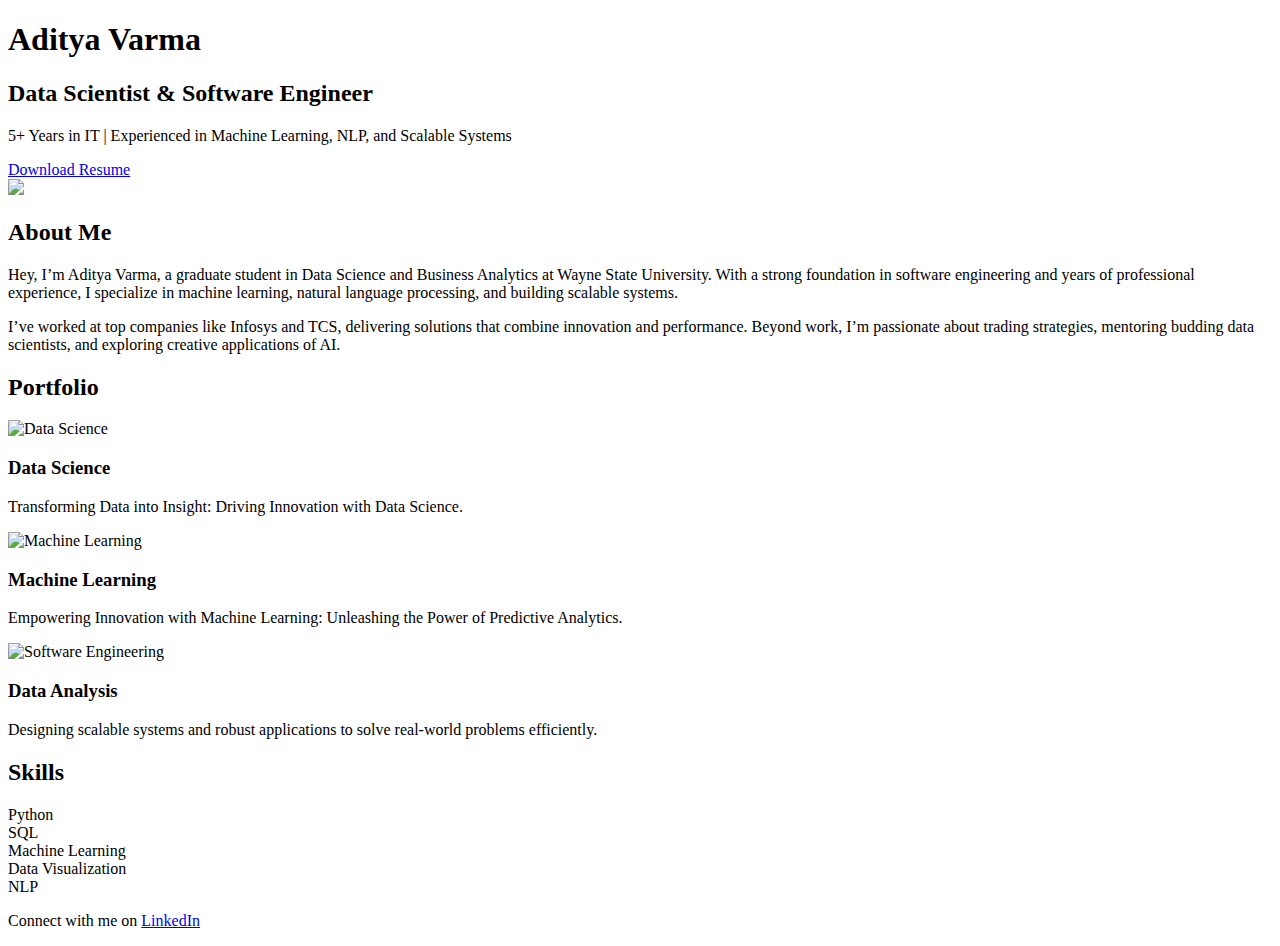
==== index.html @ fedd1f40 "Update index.html" ====
<!DOCTYPE html>
<html lang="en">
<head>
    <meta charset="UTF-8">
    <meta name="viewport" content="width=device-width, initial-scale=1.0">
    <title>Aditya Varma | Data Scientist & Software Engineer</title>
    <link rel="stylesheet" href="style.css">
</head>
<body>
    <!-- HEADER SECTION -->
    <header>
        <h1>Aditya Varma</h1>
        <h2>Data Scientist & Software Engineer</h2>
        <p>5+ Years in IT | Experienced in Machine Learning, NLP, and Scalable Systems</p>
        <a href="resume/Aditya_Resume.pdf" download>Download Resume</a>
    </header>

    <!-- ABOUT ME SECTION -->
    <section id="about">
        <div class="about-container">
            <div class="profile-picture">
                <img src="images/dp.JPG">
            </div>
            <div class="about-content">
                <h2>About Me</h2>
                <p>Hey, I’m Aditya Varma, a graduate student in Data Science and Business Analytics at Wayne State University. With a strong foundation in software engineering and years of professional experience, I specialize in machine learning, natural language processing, and building scalable systems.</p>
                <p>I’ve worked at top companies like Infosys and TCS, delivering solutions that combine innovation and performance. Beyond work, I’m passionate about trading strategies, mentoring budding data scientists, and exploring creative applications of AI.</p>
            </div>
        </div>
    </section>

    <!-- PORTFOLIO SECTION -->
    <section id="portfolio">
        <h2>Portfolio</h2>
        <div class="portfolio-container">
            <div class="portfolio-item">
                <img src="images/data_science.jpg" alt="Data Science">
                <h3>Data Science</h3>
                <p>Transforming Data into Insight: Driving Innovation with Data Science.</p>
            </div>
            <div class="portfolio-item">
                <img src="images/machine_learning.jpg" alt="Machine Learning">
                <h3>Machine Learning</h3>
                <p>Empowering Innovation with Machine Learning: Unleashing the Power of Predictive Analytics.</p>
            </div>
            <div class="portfolio-item">
                <img src="images/software_engineering.jpg" alt="Software Engineering">
                <h3>Data Analysis</h3>
                <p>Designing scalable systems and robust applications to solve real-world problems efficiently.</p>
            </div>
        </div>
    </section>

    <!-- SKILLS SECTION -->
    <section id="skills">
        <h2>Skills</h2>
        <div class="skills-container">
            <div class="skill-item">Python</div>
            <div class="skill-item">SQL</div>
            <div class="skill-item">Machine Learning</div>
            <div class="skill-item">Data Visualization</div>
            <div class="skill-item">NLP</div>
        </div>
    </section>

    <!-- FOOTER SECTION -->
    <footer>
        <p>Connect with me on <a href="https://www.linkedin.com/in/aditya-varma-a01a56116/" target="_blank">LinkedIn</a></p>
    </footer>
</body>
</html>
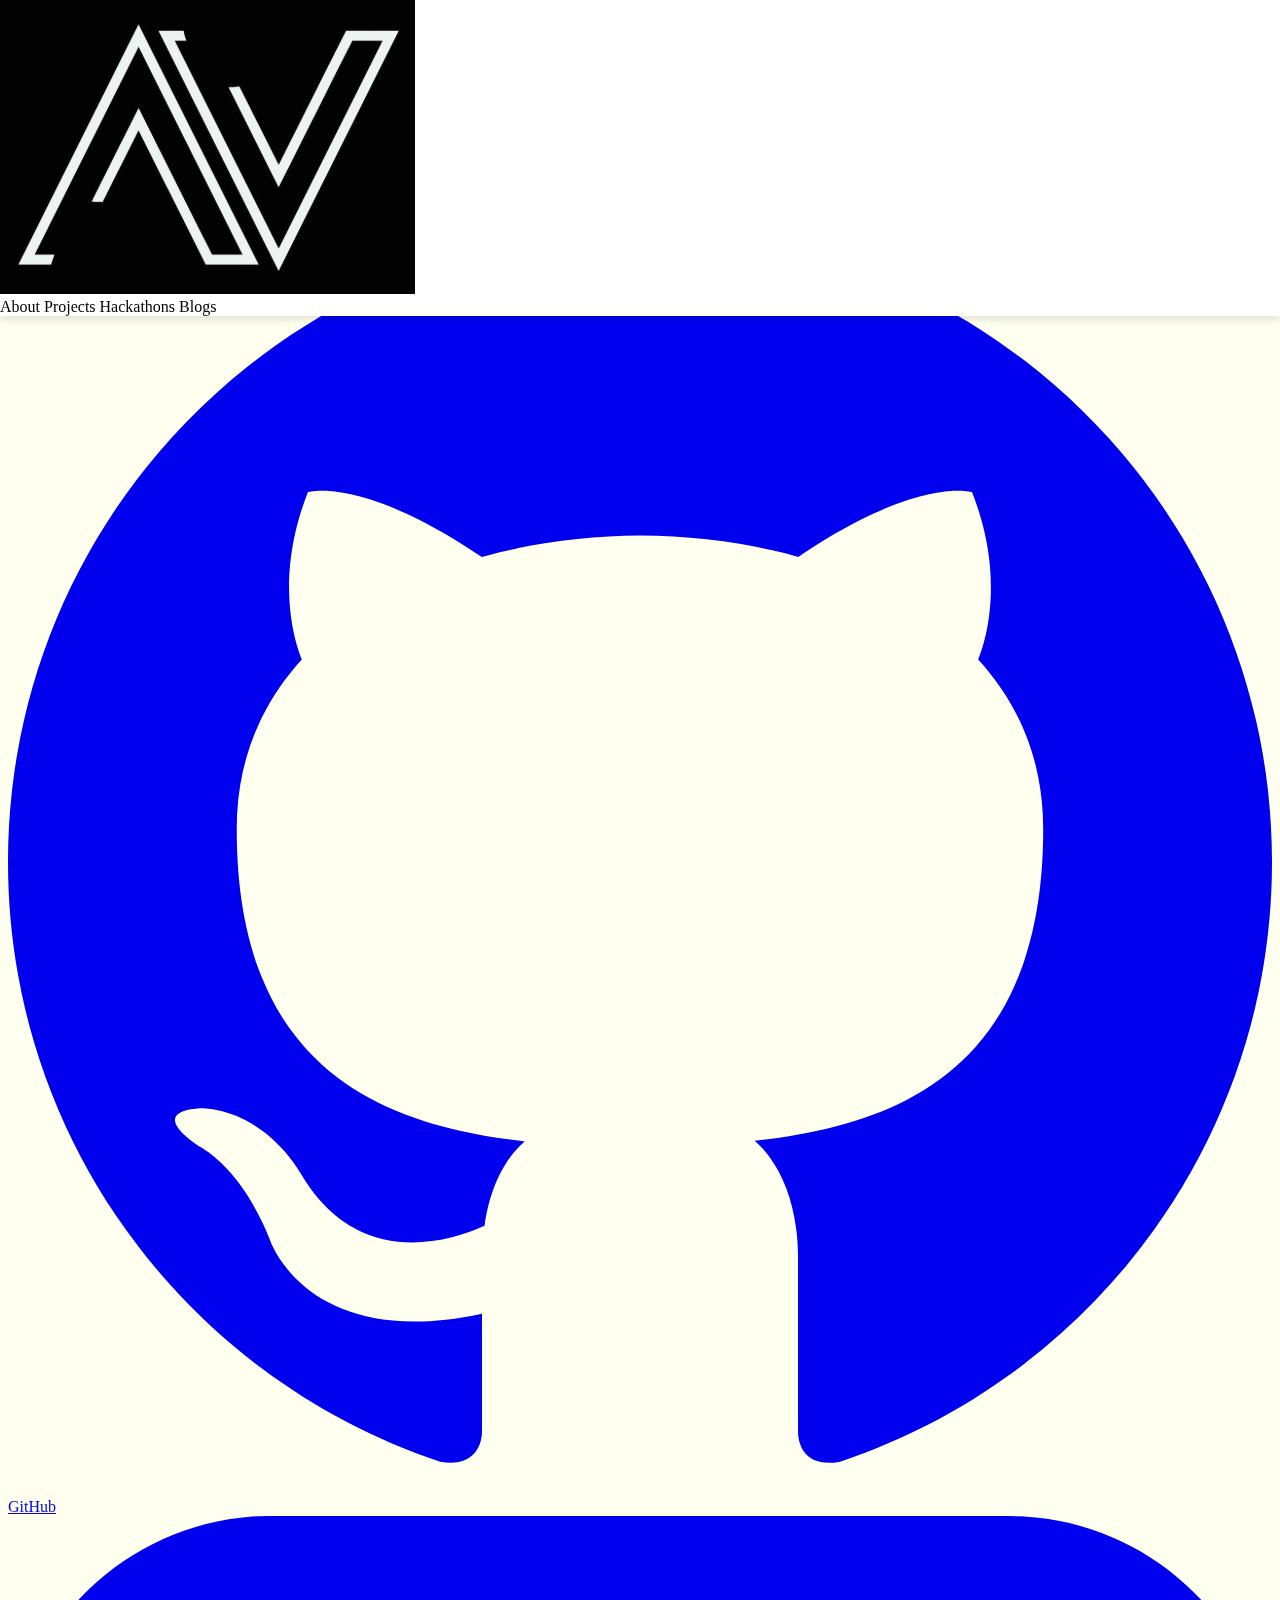
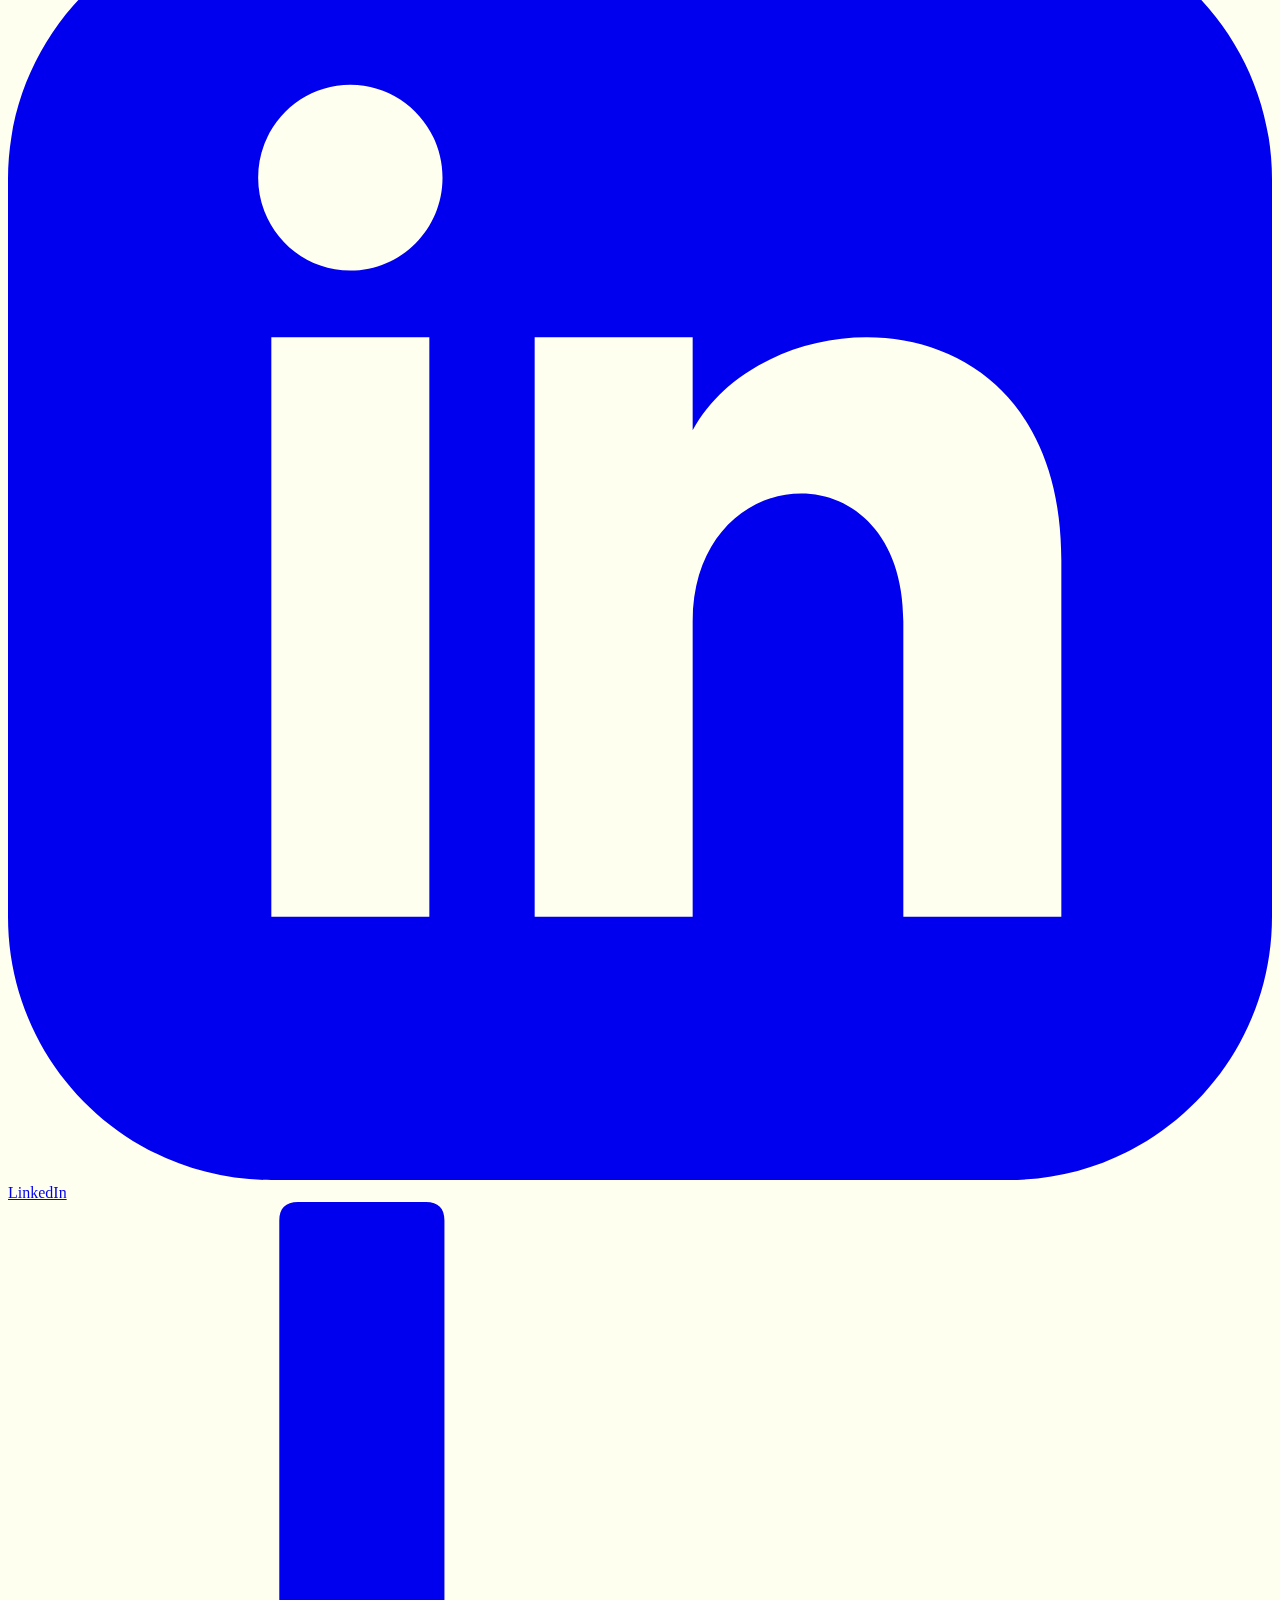
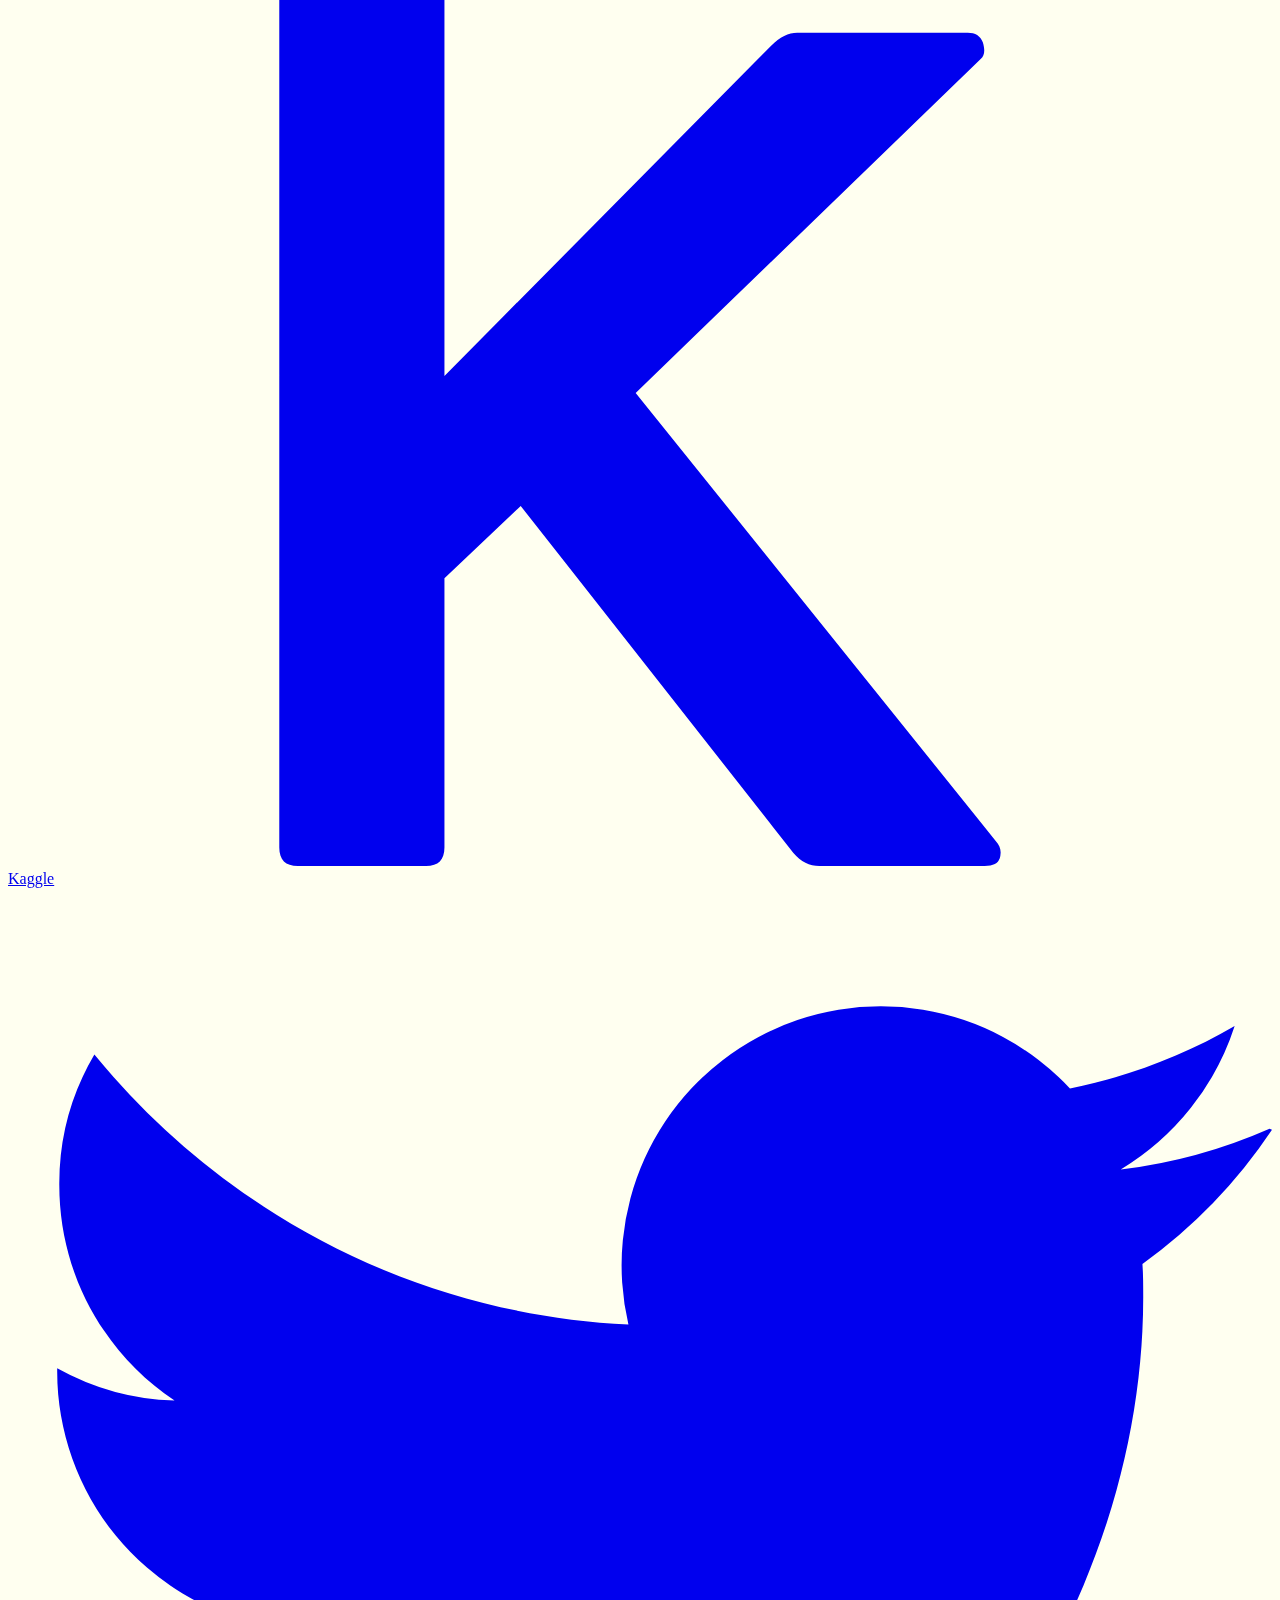
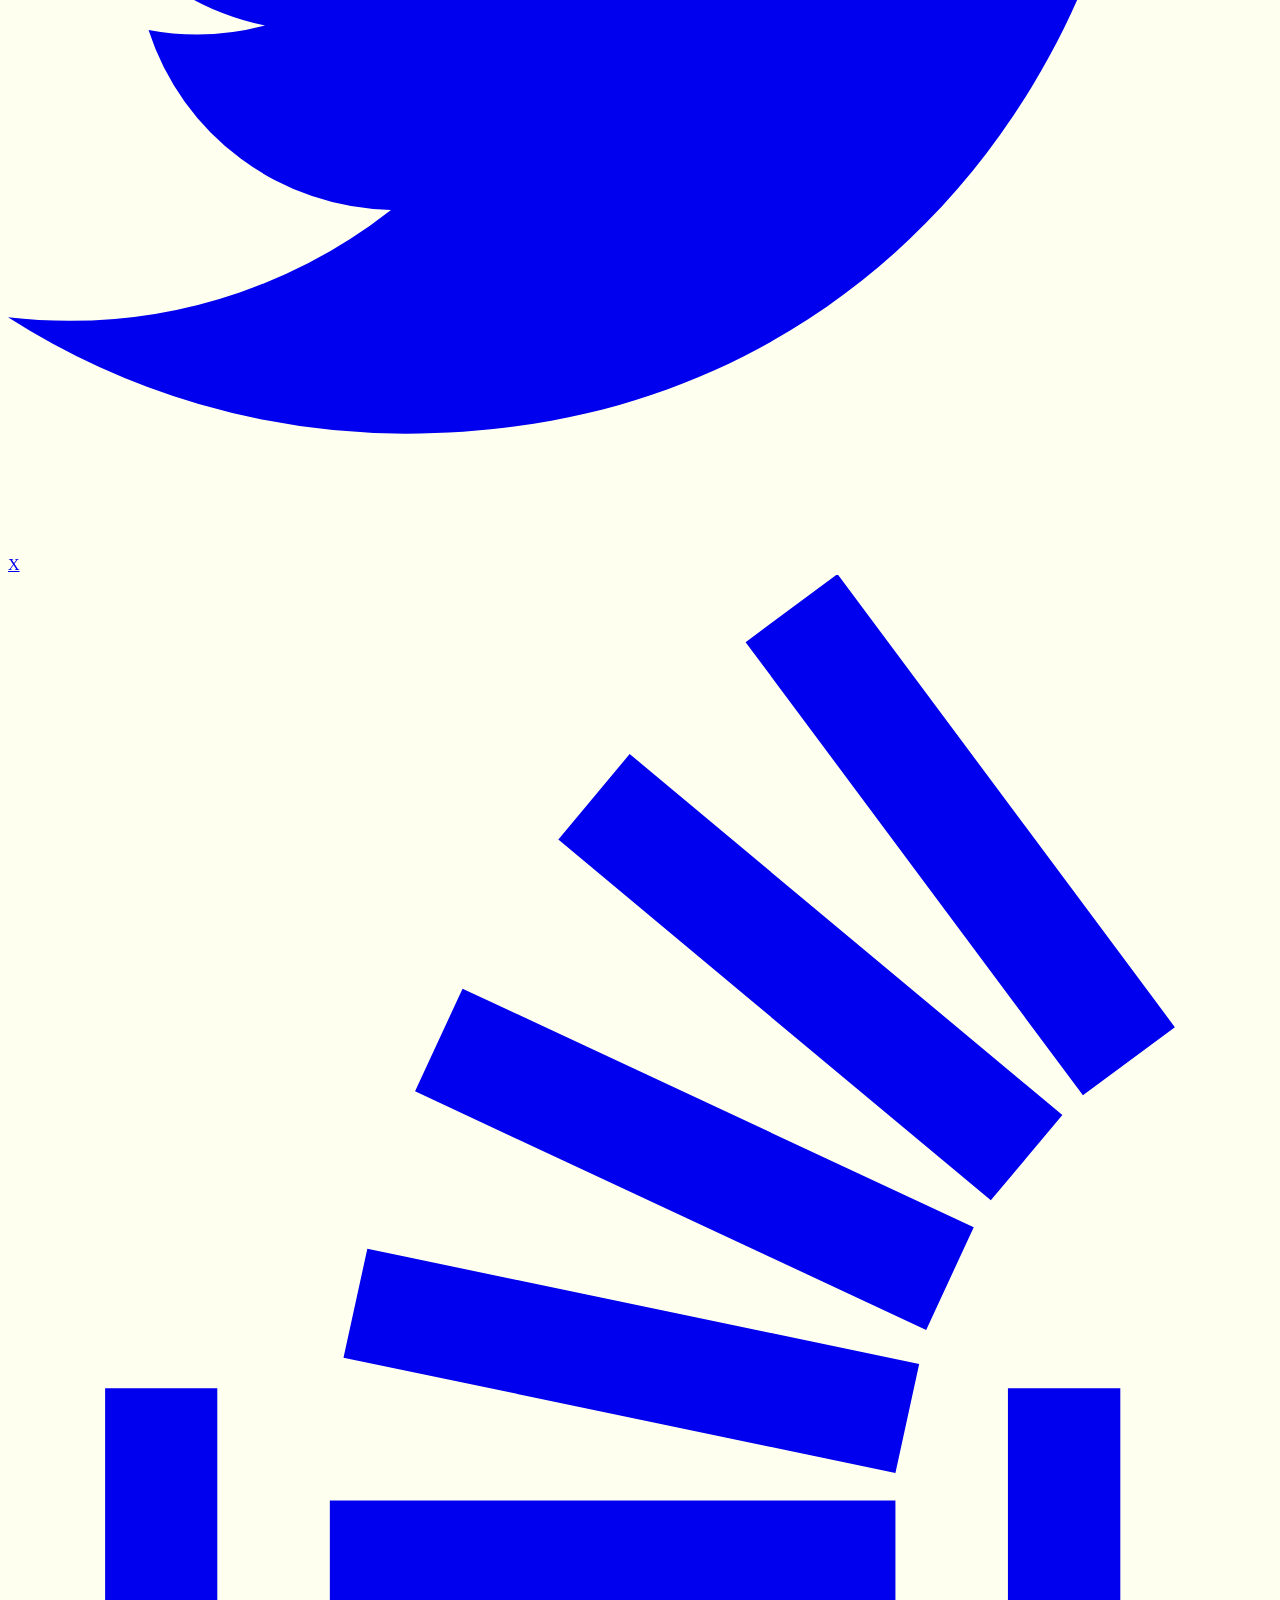
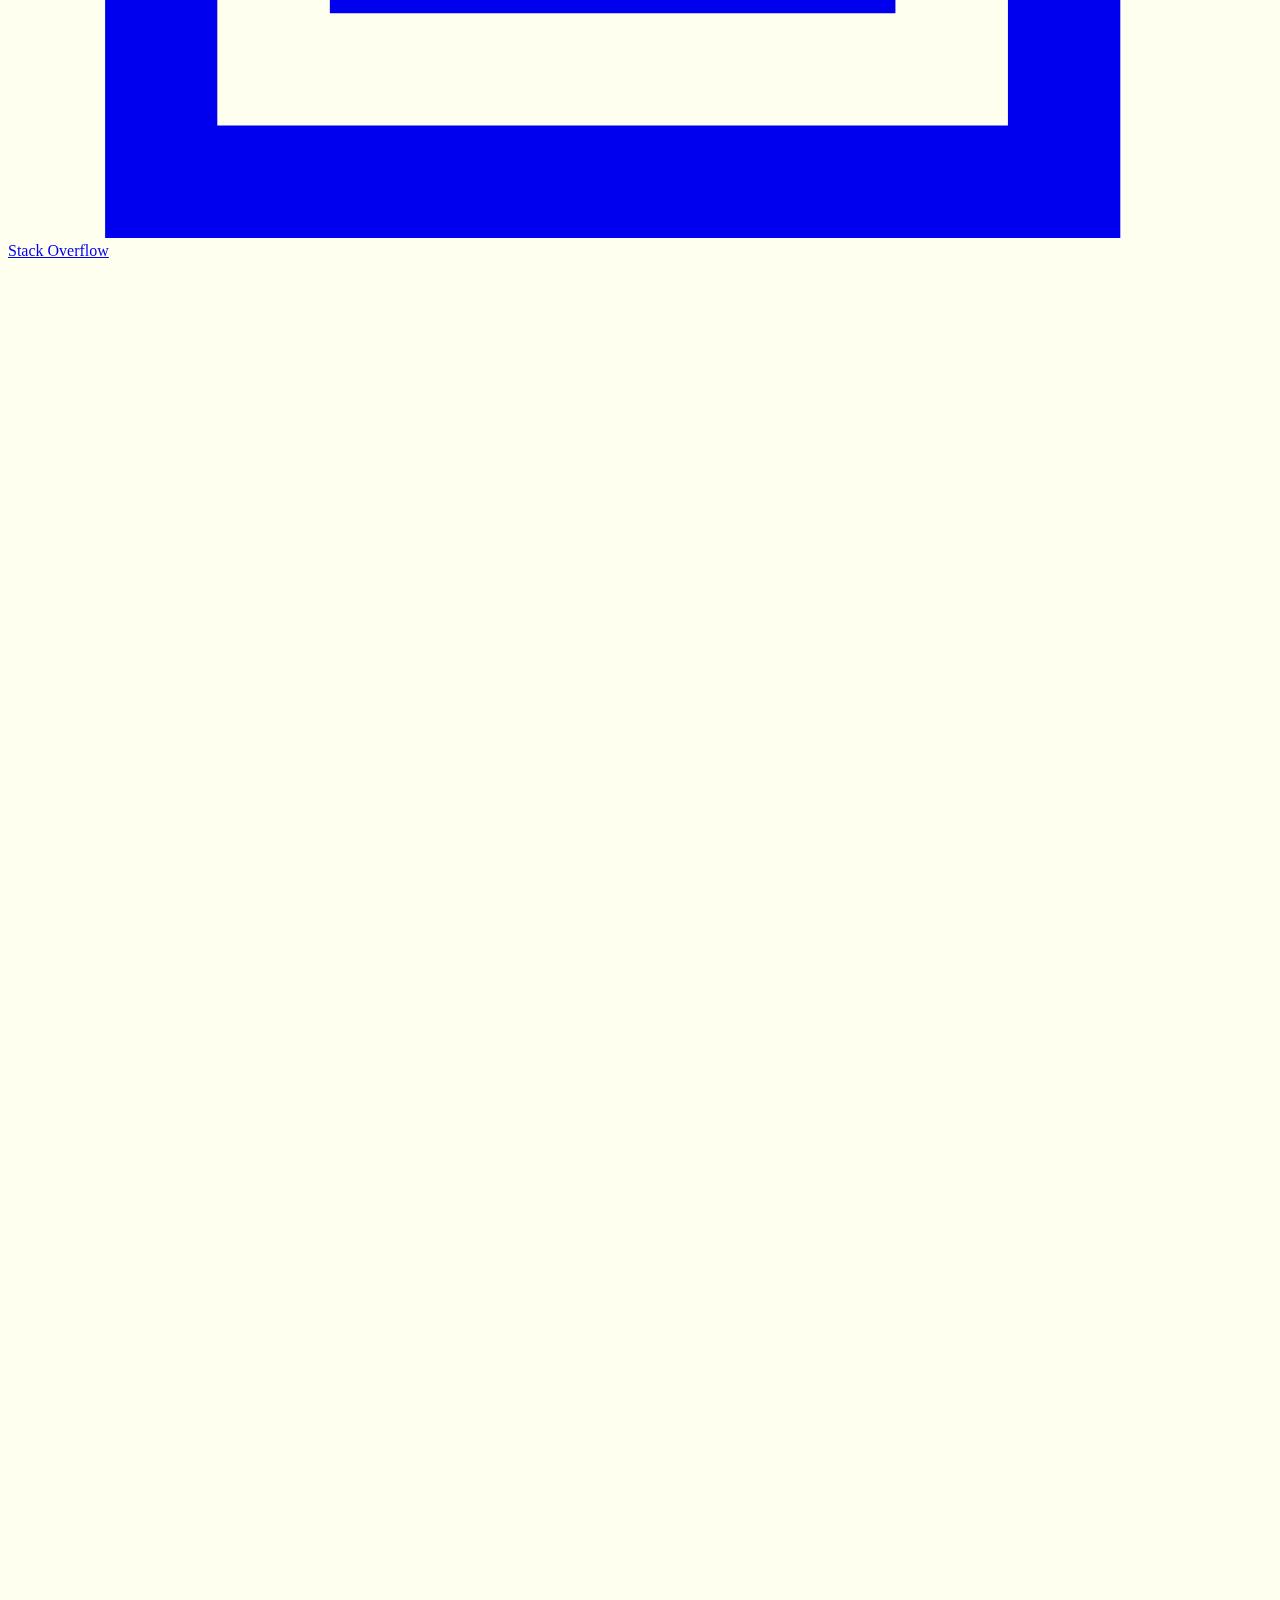
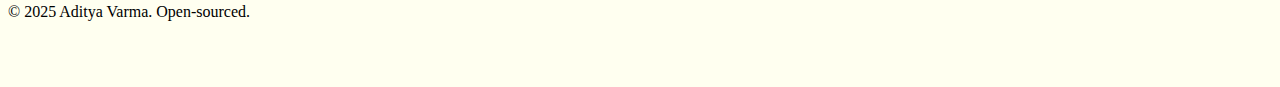
==== commit 747b0348: "updated portfolio" ====
--- a/index.html
+++ b/index.html
@@ -1,71 +1,319 @@
 <!DOCTYPE html>
-<html lang="en">
-<head>
-    <meta charset="UTF-8">
-    <meta name="viewport" content="width=device-width, initial-scale=1.0">
+<html lang="en" class="scroll-smooth">
+  <head>
+    <meta charset="UTF-8" />
+    <meta name="viewport" content="width=device-width, initial-scale=1" />
     <title>Aditya Varma | Data Scientist & Software Engineer</title>
-    <link rel="stylesheet" href="style.css">
-</head>
-<body>
-    <!-- HEADER SECTION -->
-    <header>
-        <h1>Aditya Varma</h1>
-        <h2>Data Scientist & Software Engineer</h2>
-        <p>5+ Years in IT | Experienced in Machine Learning, NLP, and Scalable Systems</p>
-        <a href="resume/Aditya_Resume.pdf" download>Download Resume</a>
+    <!-- Tailwind CSS CDN -->
+    <link
+      href="https://cdn.jsdelivr.net/npm/tailwindcss@2.2.19/dist/tailwind.min.css"
+      rel="stylesheet"
+    />
+    <!-- Font Awesome CDN for icons -->
+    <link
+      rel="stylesheet"
+      href="https://cdnjs.cloudflare.com/ajax/libs/font-awesome/6.4.0/css/all.min.css"
+      integrity="sha512-dM8D7S9jDCO+f/xZB+KOVuCw3ZL5tHjzvBMH2V7q/sKMOEvWMS2FAqSJx3UOa+9C1C/5LOa2VxvVUf7b+4F1Bw=="
+      crossorigin="anonymous"
+      referrerpolicy="no-referrer"
+    />
+    <!-- AOS Library for scroll animations -->
+    <link
+      href="https://unpkg.com/aos@2.3.1/dist/aos.css"
+      rel="stylesheet"
+    />
+
+    <style>
+      /* Apply Times New Roman to all text */
+      body {
+        font-family: 'Times New Roman', Times, serif;
+      }
+
+      /* Set light background color (Ivory) for non-dark mode */
+      html:not(.dark) body {
+        background-color: #fffff0 !important; /* Ivory */
+      }
+
+      /* Enable smooth scrolling */
+      html {
+        scroll-behavior: smooth;
+        scroll-padding-top: 9rem;
+      }
+
+      /* Custom styles for the navigation bar */ 
+      nav {
+        position: fixed;
+        top: 0;
+        left: 0;
+        width: 100%;
+        z-index: 50;
+        background-color: white;
+        box-shadow: 0 4px 6px rgba(0, 0, 0, 0.1);
+      }
+
+      nav a {
+        color: inherit;
+        text-decoration: none;
+        transition: color 0.3s ease;
+      }
+
+      nav a:hover {
+        color: #3b82f6; /* Tailwind's 'blue-500' color */
+      }
+    </style>
+  </head>
+  <body class="bg-[#FFF8E7] text-gray-800 dark:bg-gray-900 dark:text-gray-100 transition-colors duration-500">
+    <!-- Theme Toggle Button -->
+    <div class="fixed top-4 right-4 z-50">
+      <button
+        id="theme-toggle"
+        class="p-2 rounded-full bg-gray-200 dark:bg-gray-700 focus:outline-none"
+        aria-label="Toggle Theme"
+      >
+        <i id="theme-icon" class="fas fa-moon"></i>
+      </button>
+    </div>
+
+    <!-- Navigation Bar -->
+    <nav class="fixed top-0 left-0 w-full bg-white dark:bg-gray-900 shadow-md z-50">
+      <div class="container mx-auto flex items-center justify-between py-4 px-6">
+        <!-- Logo -->
+        <div class="text-xl font-bold">
+          <a href="#about" class="hover:text-blue-500 flex items-center">
+            <img src="images\logo.png" alt="Aditya Varma Logo" class="h-10">
+          </a>
+        </div>
+    
+        <!-- Navigation Links -->
+        <div class="space-x-6 text-lg">
+          <a href="#about" class="hover:text-blue-500">About</a>
+          <a href="#projects" class="hover:text-blue-500">Projects</a>
+          <a href="#hackathons" class="hover:text-blue-500">Hackathons</a>
+          <a href="#blogs" class="hover:text-blue-500">Blogs</a>
+        </div>
+      </div>
+    </nav>
+  
+    <!-- Header / Introduction Section -->
+    <header id="about" class="min-h-screen flex items-center">
+      <div class="container mx-auto px-6">
+        <div class="flex flex-col md:flex-row items-center md:items-start space-y-8 md:space-y-0 md:space-x-8">
+          <!-- Picture Area -->
+          <div class="w-full md:w-1/5 h-auto md:h-80 rounded-2xl shadow-lg overflow-hidden bg-gray-200 dark:bg-gray-800 flex items-center justify-center">
+            <img src="images\dp.JPG" alt="Aditya Varma" class="w-full h-full object-cover object-center scale-90">
+          </div>
+  
+          <!-- Text Content Area -->
+          <div class="w-full md:w-3/4">
+            <h1 class="text-2xl md:text-3xl font-semibold mb-4 text-gray-800 dark:text-gray-100 font-serif" data-aos="fade-up">
+              Data Scientist, Software Engineer &amp; Machine Learning Enthusiast
+            </h1>
+            <p class="text-base leading-relaxed text-gray-600 dark:text-gray-300 mb-8 font-serif" data-aos="fade-up" data-aos-delay="200">
+              I'm a passionate technologist who thrives on solving complex puzzles at the intersection of software and data.
+              Over the past five years, I honed my skills as a Software Engineer, building robust applications and optimizing backend services.
+              I discovered a deep fascination for data science and machine learning, leading me to develop intelligent solutions.
+              My experience includes developing NLP-based mental health chatbots, optimizing backend services, and data visualization
+              through tools like Tableau and Power BI. I'm proficient in Python, SQL, cloud technologies, and predictive modeling.
+              I aim to create innovative, impactful systems that bridge the gap between software and data science.
+            </p>
+            <!-- Social Media Links -->
+            <div class="flex flex-wrap gap-3 items-center" data-aos="fade-up" data-aos-delay="400">
+              <!-- Download Resume Button -->
+              <a  
+                href="resume\Resume_Data_Science.pdf"
+                download
+                class="inline-flex items-center px-4 py-2 text-lg font-bold text-white rounded-lg bg-green-600 hover:bg-green-700 transform hover:scale-105 transition-all duration-300 shadow-md hover:shadow-lg"
+              >
+                <i class="fas fa-download mr-2"></i>
+                Download Resume
+              </a>
+  
+              <a href="https://github.com/iamadityavarma" target="_blank" 
+                class="inline-flex items-center px-3 py-1.5 rounded-md bg-gray-100 hover:bg-gray-200 text-gray-700 text-sm font-medium transition-colors duration-300">
+                <svg class="w-4 h-4 mr-2" viewBox="0 0 24 24" fill="currentColor">
+                  <path d="M12 0c-6.626 0-12 5.373-12 12 0 5.302 3.438 9.8 8.207 11.387.599.111.793-.261.793-.577v-2.234c-3.338.726-4.033-1.416-4.033-1.416-.546-1.387-1.333-1.756-1.333-1.756-1.089-.745.083-.729.083-.729 1.205.084 1.839 1.237 1.839 1.237 1.07 1.834 2.807 1.304 3.492.997.107-.775.418-1.305.762-1.604-2.665-.305-5.467-1.334-5.467-5.931 0-1.311.469-2.381 1.236-3.221-.124-.303-.535-1.524.117-3.176 0 0 1.008-.322 3.301 1.23.957-.266 1.983-.399 3.003-.404 1.02.005 2.047.138 3.006.404 2.291-1.552 3.297-1.23 3.297-1.23.653 1.653.242 2.874.118 3.176.77.84 1.235 1.911 1.235 3.221 0 4.609-2.807 5.624-5.479 5.921.43.372.823 1.102.823 2.222v3.293c0 .319.192.694.801.576 4.765-1.589 8.199-6.086 8.199-11.386 0-6.627-5.373-12-12-12z"/>
+                </svg>
+                GitHub
+              </a>
+  
+              <a href="https://www.linkedin.com/in/aditya-varma-a01a56116/" target="_blank" 
+                class="inline-flex items-center px-3 py-1.5 rounded-md bg-gray-100 hover:bg-gray-200 text-[#0A66C2] text-sm font-medium transition-colors duration-300">
+                <svg class="w-4 h-4 mr-2" viewBox="0 0 24 24" fill="currentColor">
+                  <path d="M19 0h-14c-2.761 0-5 2.239-5 5v14c0 2.761 2.239 5 5 5h14c2.762 0 5-2.239 5-5v-14c0-2.761-2.238-5-5-5zm-11 19h-3v-11h3v11zm-1.5-12.268c-.966 0-1.75-.79-1.75-1.764s.784-1.764 1.75-1.764 1.75.79 1.75 1.764-.783 1.764-1.75 1.764zm13.5 12.268h-3v-5.604c0-3.368-4-3.113-4 0v5.604h-3v-11h3v1.765c1.396-2.586 7-2.777 7 2.476v6.759z"/>
+                </svg>
+                LinkedIn
+              </a>
+  
+              <a href="https://www.kaggle.com/iamadityavarma" target="_blank" 
+                class="inline-flex items-center px-3 py-1.5 rounded-md bg-gray-100 hover:bg-gray-200 text-[#20BEFF] text-sm font-medium transition-colors duration-300">
+                <svg class="w-4 h-4 mr-2" viewBox="0 0 24 24" fill="currentColor">
+                  <path d="M18.825 23.859c-.022.092-.117.141-.281.141h-3.139c-.187 0-.351-.082-.492-.248l-5.178-6.589-1.448 1.374v5.111c0 .235-.117.352-.351.352H5.505c-.236 0-.354-.117-.354-.352V.353c0-.233.118-.353.354-.353h2.431c.234 0 .351.12.351.353v14.343l6.203-6.272c.165-.165.33-.246.495-.246h3.239c.144 0 .236.06.285.18.046.149.034.255-.036.315l-6.555 6.344 6.836 8.507c.095.104.117.208.07.358"/>
+                </svg>
+                Kaggle
+              </a>
+  
+              <a href="https://x.com/AdityaGana60462" target="_blank" 
+                class="inline-flex items-center px-3 py-1.5 rounded-md bg-gray-100 hover:bg-gray-200 text-[#1DA1F2] text-sm font-medium transition-colors duration-300">
+                <svg class="w-4 h-4 mr-2" viewBox="0 0 24 24" fill="currentColor">
+                  <path d="M23.953 4.57a10 10 0 01-2.825.775 4.958 4.958 0 002.163-2.723c-.951.555-2.005.959-3.127 1.184a4.92 4.92 0 00-8.384 4.482C7.69 8.095 4.067 6.13 1.64 3.162a4.822 4.822 0 00-.666 2.475c0 1.71.87 3.213 2.188 4.096a4.904 4.904 0 01-2.228-.616v.06a4.923 4.923 0 003.946 4.827 4.996 4.996 0 01-2.212.085 4.936 4.936 0 004.604 3.417 9.867 9.867 0 01-6.102 2.105c-.39 0-.779-.023-1.17-.067a13.995 13.995 0 007.557 2.209c9.053 0 13.998-7.496 13.998-13.985 0-.21 0-.42-.015-.63A9.935 9.935 0 0024 4.59z"/>
+                </svg>
+                X
+              </a>
+  
+              <a href="https://stackoverflow.com/users/23480962/aditya-ganapathiraju" target="_blank" 
+                class="inline-flex items-center px-3 py-1.5 rounded-md bg-gray-100 hover:bg-gray-200 text-[#F48024] text-sm font-medium transition-colors duration-300">
+                <svg class="w-4 h-4 mr-2" viewBox="0 0 24 24" fill="currentColor">
+                  <path d="M18.986 21.865v-6.404h2.134V24H1.844v-8.539h2.13v6.404h15.012zM6.111 19.731H16.85v-2.137H6.111v2.137zm.259-4.852l10.48 2.189.451-2.07-10.478-2.187-.453 2.068zm1.359-5.056l9.705 4.53.903-1.95-9.706-4.53-.902 1.95zm2.715-4.785l8.217 6.855 1.359-1.62-8.216-6.853-1.35 1.618zM15.751 0l-1.746 1.294 6.405 8.604 1.746-1.294L15.749 0z"/>
+                </svg>
+                Stack Overflow
+              </a>
+            </div>
+          </div>
+        </div>
+      </div>
     </header>
 
-    <!-- ABOUT ME SECTION -->
-    <section id="about">
-        <div class="about-container">
-            <div class="profile-picture">
-                <img src="images/dp.JPG">
-            </div>
-            <div class="about-content">
-                <h2>About Me</h2>
-                <p>Hey, I’m Aditya Varma, a graduate student in Data Science and Business Analytics at Wayne State University. With a strong foundation in software engineering and years of professional experience, I specialize in machine learning, natural language processing, and building scalable systems.</p>
-                <p>I’ve worked at top companies like Infosys and TCS, delivering solutions that combine innovation and performance. Beyond work, I’m passionate about trading strategies, mentoring budding data scientists, and exploring creative applications of AI.</p>
-            </div>
-        </div>
-    </section>
-
-    <!-- PORTFOLIO SECTION -->
-    <section id="portfolio">
-        <h2>Portfolio</h2>
-        <div class="portfolio-container">
-            <div class="portfolio-item">
-                <img src="images/data_science.jpg" alt="Data Science">
-                <h3>Data Science</h3>
-                <p>Transforming Data into Insight: Driving Innovation with Data Science.</p>
-            </div>
-            <div class="portfolio-item">
-                <img src="images/machine_learning.jpg" alt="Machine Learning">
-                <h3>Machine Learning</h3>
-                <p>Empowering Innovation with Machine Learning: Unleashing the Power of Predictive Analytics.</p>
-            </div>
-            <div class="portfolio-item">
-                <img src="images/software_engineering.jpg" alt="Software Engineering">
-                <h3>Data Analysis</h3>
-                <p>Designing scalable systems and robust applications to solve real-world problems efficiently.</p>
-            </div>
-        </div>
-    </section>
-
-    <!-- SKILLS SECTION -->
-    <section id="skills">
-        <h2>Skills</h2>
-        <div class="skills-container">
-            <div class="skill-item">Python</div>
-            <div class="skill-item">SQL</div>
-            <div class="skill-item">Machine Learning</div>
-            <div class="skill-item">Data Visualization</div>
-            <div class="skill-item">NLP</div>
-        </div>
-    </section>
-
-    <!-- FOOTER SECTION -->
-    <footer>
-        <p>Connect with me on <a href="https://www.linkedin.com/in/aditya-varma-a01a56116/" target="_blank">LinkedIn</a></p>
+    <!-- Projects Section -->
+    <section id="projects" class="container mx-auto px-4 py-8" data-aos="fade-up">
+      <h2 class="text-3xl font-semibold mb-4">Projects</h2>
+      <div class="grid grid-cols-1 md:grid-cols-2 gap-8">
+        <!-- Project Card 1 -->
+        <div class="p-6 border rounded dark:border-gray-700 hover:shadow-lg transition-shadow duration-300">
+          <h3 class="text-2xl font-bold mb-2">Mental Health Chatbot</h3>
+          <p class="mb-4">
+            A mental health chatbot built using the LLaMA Transformer, designed to provide emotional support, answer mental health queries, and facilitate meaningful conversations.
+            🛠️ Tech Stack Frameworks & Libraries: PyTorch, TensorFlow, Keras NLP Tools: NLTK, SpaCy Frontend Interface: Gradio Deployment Platform: Google Colab (GPU) Version Control: Git
+          </p>
+          <a href="https://github.com/iamadityavarma/Mental-Health-Chatbot" target="_blank" class="text-blue-500 hover:underline">
+            View Project &rarr;
+          </a>
+        </div>
+        <!-- Project Card 2 -->
+        <div class="p-6 border rounded dark:border-gray-700 hover:shadow-lg transition-shadow duration-300">
+          <h3 class="text-2xl font-bold mb-2">US Chronic Disease Analysis</h3>
+          <p class="mb-4">
+            This project analyzes chronic disease data across the United States to identify trends, patterns, and risk factors. It includes data cleaning, visualization, and machine learning models (Linear Regression, Random Forest, XGBoost) to predict future disease prevalence. The project also features a web interface to interact with model results and insights.
+          </p>
+          <a href="https://github.com/iamadityavarma/us_chronic_disease_analysis" target="_blank" class="text-blue-500 hover:underline">
+            View Project &rarr;
+          </a>
+        </div>
+        <!-- Project Card 3 -->
+        <div class="p-6 border rounded dark:border-gray-700 hover:shadow-lg transition-shadow duration-300">
+          <h3 class="text-2xl font-bold mb-2">COVID-19 Radiography Image Detection Model</h3>
+          <p class="mb-4">
+            This project uses machine learning models to classify radiography images into categories: COVID, Non-COVID, and Normal. The workflow involves data preprocessing, image augmentation, and training using advanced models such as EfficientNet B5, InceptionV3, MobileNetV3, and VGG19. The models are evaluated on test data with performance metrics like precision, recall, and confusion matrices, supported by LIME for interpretability.
+          </p>
+          <a href="https://colab.research.google.com/drive/1eO_rHQITLH0x0DJH2_5FGaum3sIEcZJq?usp=sharing" target="_blank" class="text-blue-500 hover:underline">
+            View Colab Notebook &rarr;
+          </a>
+        </div>
+        <!-- Project Card 4 -->
+        <div class="p-6 border rounded dark:border-gray-700 hover:shadow-lg transition-shadow duration-300">
+          <h3 class="text-2xl font-bold mb-2">Fraudulent Transaction Identification Using AI</h3>
+          <p class="mb-4">
+            This project aims to detect fraudulent transactions using AI-driven techniques. The workflow includes data preprocessing, feature engineering, and training models such as Random Forest, XGBoost, and Neural Networks. Performance evaluation involves precision, recall, F1-score, and confusion matrix analysis to optimize the detection of fraudulent activities. The project is designed to reduce false positives and improve detection accuracy in financial transactions.
+          </p>
+          <a href="https://colab.research.google.com/drive/1k4sOrt2Unz40VZPZElhyWVpyIVEcyIFF?usp=sharing" target="_blank" class="text-blue-500 hover:underline">
+            View Colab Notebook &rarr;
+          </a>
+        </div>
+        <!-- Project Card 5 -->
+        <div class="p-6 border rounded dark:border-gray-700 hover:shadow-lg transition-shadow duration-300">
+          <h3 class="text-2xl font-bold mb-2">Plagiarism Detection using Data Mining, Neural Networks and NLP</h3>
+          <p class="mb-4">
+            This project applies advanced data mining, neural networks, and natural language processing (NLP) techniques to detect plagiarism. It includes preprocessing steps like tokenization and text cleaning, followed by training models such as Bi-Directional RNNs, LSTMs, and CNN-LSTM hybrids using GloVe embeddings. The evaluation phase includes performance metrics, confusion matrices, and visualizations of training accuracy/loss. The model can predict plagiarism in real-time on unseen documents.
+          </p>
+          <a href="https://colab.research.google.com/drive/11xAf5n7bQYhHKJ_lhYFjw89hyPk-dz6t?usp=sharing" target="_blank" class="text-blue-500 hover:underline">
+            View Colab Notebook &rarr;
+          </a>
+        </div>
+      </div>
+    </section>
+
+    <!-- Hackathons Section -->
+    <section id="hackathons" class="container mx-auto px-4 py-8" data-aos="fade-up">
+      <h2 class="text-3xl font-semibold mb-4">Hackathons</h2>
+      <div class="space-y-4">
+        <div class="p-4 border rounded dark:border-gray-700">
+          <h3 class="text-xl font-bold">WayneHacks 3</h3>
+          <p>
+            Wayne State Mental Health Chatbot - 2025<br>
+            A mental health support chatbot designed to assist Wayne State students with their mental well-being and connect them with professional counselors.
+          </p>
+          <a href="https://github.com/iamadityavarma/Hackathon-Challenge" target="_blank" class="text-blue-500 hover:underline">
+            View Project &rarr;
+          </a>
+        </div>
+      </div>
+    </section>
+
+    <!-- Blogs Section -->
+    <section id="blogs" class="container mx-auto px-4 py-8" data-aos="fade-up">
+      <h2 class="text-3xl font-semibold mb-4">Blogs</h2>
+      <div class="space-y-4">
+        <div class="p-4 border rounded dark:border-gray-700 hover:shadow-lg transition-shadow duration-300">
+          <h3 class="text-xl font-bold">
+            LLMs as Judges: A Glimpse into the Future of AI-Driven Justice
+          </h3>
+          <p>
+            Discover how AI-driven legal decisions might shape the future—exploring potential benefits, drawbacks, and ethical considerations.
+          </p>
+          <a href="https://medium.com/@adityaganapathiraju_78698/llms-as-judges-a-glimpse-into-the-future-of-ai-driven-justice-50df8c983d01" target="_blank" class="text-blue-500 hover:underline">
+            Read More &rarr;
+          </a>
+        </div>
+      </div>
+    </section>
+
+    <!-- Achievements Section -->
+    <section class="container mx-auto px-4 py-8" data-aos="fade-up">
+      <h2 class="text-3xl font-semibold mb-4">Achievements</h2>
+      <ul class="list-disc list-inside">
+        <li>5th Place at Wayne Hackathon-Challenge</li>
+        <li>TCS Employee of The Month (recognized for 4 months)</li>
+        <li>TCS Outstanding Contributor (recognized by high-value client)</li>
+      </ul>
+    </section>
+
+    <!-- Contact Section -->
+    <section class="container mx-auto px-4 py-8" data-aos="fade-up">
+      <h2 class="text-3xl font-semibold mb-4">Contact Me</h2>
+      <p class="mb-4">
+        Feel free to reach out for collaborations or just a friendly hello.
+      </p>
+      <a href="mailto:adityaganapathiraju@gmail.com" class="text-blue-500 hover:underline">
+        adityaganapathiraju@gmail.com
+      </a>
+    </section>
+
+    <!-- Footer -->
+    <footer class="container mx-auto px-4 py-8 text-center">
+      <p>&copy; 2025 Aditya Varma. Open-sourced.</p>
     </footer>
-</body>
+
+    <!-- Scripts -->
+    <!-- AOS Script for scroll animations -->
+    <script src="https://unpkg.com/aos@2.3.1/dist/aos.js"></script>
+    <script>
+      AOS.init({
+        duration: 1000,
+      });
+
+      // Theme Toggle Functionality
+      const themeToggleBtn = document.getElementById("theme-toggle");
+      const themeIcon = document.getElementById("theme-icon");
+      themeToggleBtn.addEventListener("click", () => {
+        document.documentElement.classList.toggle("dark");
+        // Swap icon between moon and sun
+        if (document.documentElement.classList.contains("dark")) {
+          themeIcon.classList.remove("fa-moon");
+          themeIcon.classList.add("fa-sun");
+        } else {
+          themeIcon.classList.remove("fa-sun");
+          themeIcon.classList.add("fa-moon");
+        }
+      });
+    </script>
+  </body>
 </html>
